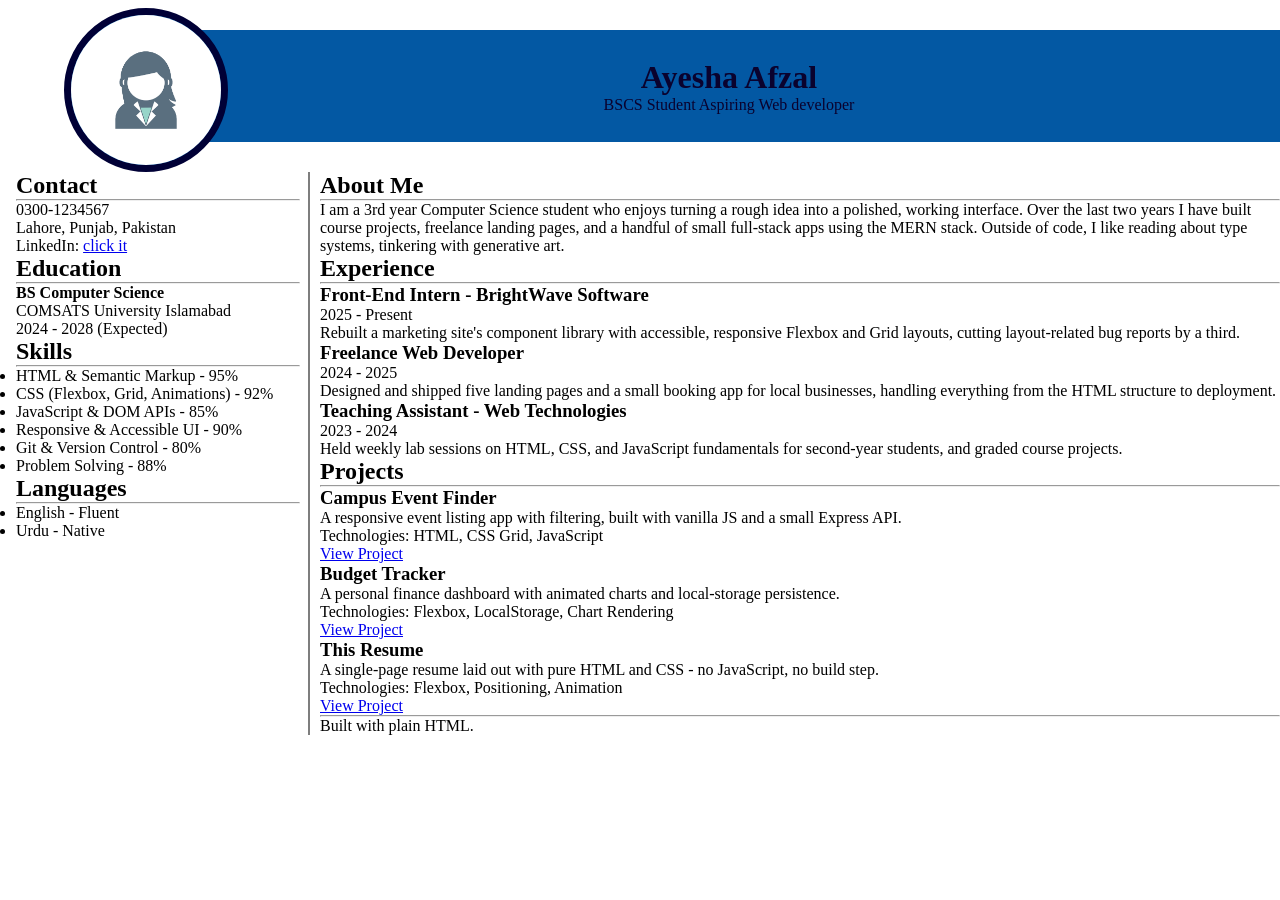
==== assignment-1/index.html @ 4e447a4b "Complete assignment 1" ====
<!DOCTYPE html>
<html lang="en">
<head>
    <meta charset="UTF-8">
    <meta name="viewport" content="width=device-width, initial-scale=1.0">
    <title>Resume</title>
    <link rel="stylesheet" href="style.css">
</head>
<div>
    <div class="header">
        <div id="img_holder"><img src="image.png" alt="Profile Pic"></div>
        <div class="content">
        <h1>Ayesha Afzal</h1>
        <p id="tagline">BSCS Student Aspiring Web developer</p>
        </div>
    </div>

  <div class="maincontent">
      <div class="left">
        <section class="contact">
           <h2>Contact</h2>
           <hr>
           <p>0300-1234567</p>
           <P>Lahore, Punjab, Pakistan</P>
           <p>LinkedIn: <a href="linkedin.com/in/ayesha-afzal-588842420">click it</a></p>
        </section>
        <section>
          <h2 id="education">Education</h2>
          <hr>
          <p>
          <strong>BS Computer Science</strong><br>
          COMSATS University Islamabad<br>
          2024 - 2028 (Expected)
        </p>
        </section>
      
      <section>
      <h2>Skills</h2>
      <hr>
      <ul>
        <li>HTML &amp; Semantic Markup - 95%</li>
        <li>CSS (Flexbox, Grid, Animations) - 92%</li>
        <li>JavaScript &amp; DOM APIs - 85%</li>
        <li>Responsive &amp; Accessible UI - 90%</li>
        <li>Git &amp; Version Control - 80%</li>
        <li>Problem Solving - 88%</li>
      </ul>
    </section>

    <section>
      <h2>Languages</h2>
      <hr>
      <ul>
          <li>English - Fluent</li>
          <li>Urdu - Native</li>
      </ul>
    </section>

    </div>
    <div class="right">
      <section class="aboutme">
        <h2>About Me</h2>
        <hr>
        <p>
          I am a 3rd year Computer Science student who enjoys turning a rough idea into a
          polished, working interface. Over the last two years I have built course projects,
          freelance landing pages, and a handful of small full-stack apps using the MERN
          stack. Outside of code, I like reading about type systems, tinkering with generative
          art.
        </p>
      </section>

      <section>
        <h2>Experience</h2>
        <hr>
        <article>
        <h3>Front-End Intern - BrightWave Software</h3>
        <p>2025 - Present</p>
        <p>
          Rebuilt a marketing site's component library with accessible, responsive Flexbox
          and Grid layouts, cutting layout-related bug reports by a third.
        </p>
      </article>

      <article>
        <h3>Freelance Web Developer</h3>
        <p>2024 - 2025</p>
        <p>
          Designed and shipped five landing pages and a small booking app for local
          businesses, handling everything from the HTML structure to deployment.
        </p>
      </article>

      <article>
        <h3>Teaching Assistant - Web Technologies</h3>
        <p>2023 - 2024</p>
        <p>
          Held weekly lab sessions on HTML, CSS, and JavaScript fundamentals for second-year
          students, and graded course projects.
        </p>
      </article>
      </section>

      <section>
        <h2>Projects</h2>
        <hr>
        <article>
            <h3>Campus Event Finder</h3>
            <p>A responsive event listing app with filtering, built with vanilla JS and a small Express API.</p>
            <p>Technologies: HTML, CSS Grid, JavaScript</p>
            <p><a href="#">View Project</a></p>
        </article>

        <article>
            <h3>Budget Tracker</h3>
            <p>A personal finance dashboard with animated charts and local-storage persistence.</p>
            <p>Technologies: Flexbox, LocalStorage, Chart Rendering</p>
            <p><a href="#">View Project</a></p>
        </article>

        <article>
            <h3>This Resume</h3>
            <p>A single-page resume laid out with pure HTML and CSS - no JavaScript, no build step.</p>
            <p>Technologies: Flexbox, Positioning, Animation</p>
            <p><a href="#">View Project</a></p>
        </article>
        </section>
    <hr>
    <footer>
      <p>Built with plain HTML.</p>
    </footer>
    </div>
  </div>
</body>
</html>
---- assignment-1/style.css ----
*{
    margin: 0;
    padding: 0;
}

html, body{
    height: 100%;
    width: 100%;
}

.header{
    height: 25%;
    color: rgb(10, 2, 46);
    display:flex;
    align-items: center;
    justify-content: center;
    margin-left: 4rem;
}
#img_holder{
    width: 150px;
    height: 150px;
    margin-top: 0.5rem;
    border-radius: 50%;
    border: 7px solid rgb(0, 0, 54);
    background-color: rgb(3, 88, 163);
    overflow: hidden;
    object-fit: fill;
    position:relative;
    z-index: 2;
}
#img_holder img{
    width: 100%;
    height: 100%;
    object-fit: cover;
    object-position: center top;
}
.content{
    height: 7rem;
    width: 70%;
    position:relative;
    z-index: 1;
    margin-left: -50px;
    flex-grow: 1;
    background-color: rgb(3, 88, 163);
    display:flex;
    flex-direction: column;
    align-items: center;
    justify-content: center;
}

#tagline{
    font-size:medium;
}
#img_holder{
    border-radius: 50%;
}

.maincontent{
    height: 75%;
    display: flex;
    gap: 10px;
}
.left{
    color: black;
    flex: 1;
    margin-left: 1rem;
    padding-right: 0.5rem;
    border-right: 2px solid rgb(126, 126, 126);
}
.right{
    width: 75%;
}
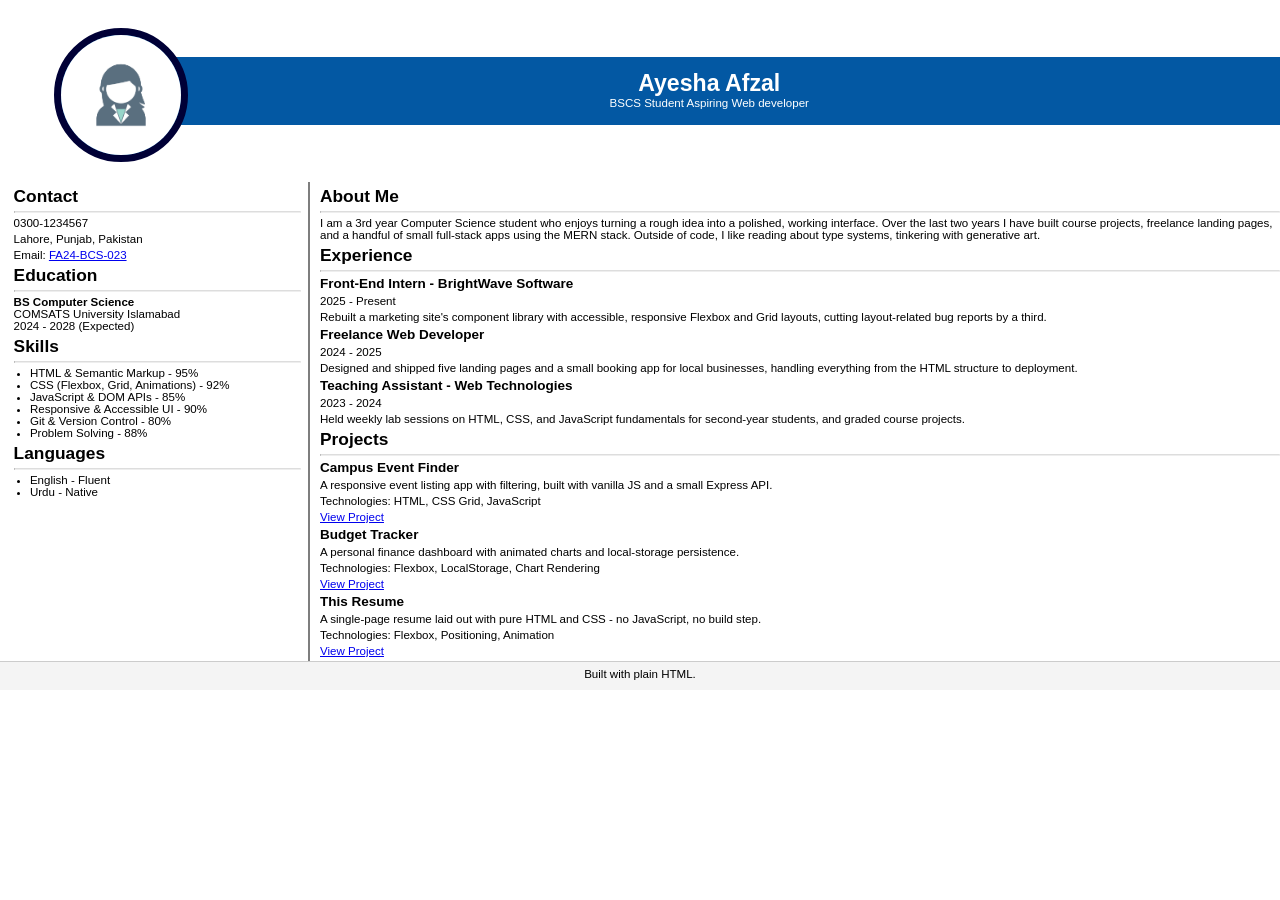
==== commit 15078c70: "Update assignment-1 files" ====
--- a/assignment-1/index.html
+++ b/assignment-1/index.html
@@ -6,23 +6,23 @@
     <title>Resume</title>
     <link rel="stylesheet" href="style.css">
 </head>
-<div>
-    <div class="header">
+<body>
+    <header class="header">
         <div id="img_holder"><img src="image.png" alt="Profile Pic"></div>
         <div class="content">
         <h1>Ayesha Afzal</h1>
         <p id="tagline">BSCS Student Aspiring Web developer</p>
         </div>
-    </div>
+    </header>
 
-  <div class="maincontent">
-      <div class="left">
+  <main class="maincontent">
+      <aside class="left">
         <section class="contact">
            <h2>Contact</h2>
            <hr>
            <p>0300-1234567</p>
            <P>Lahore, Punjab, Pakistan</P>
-           <p>LinkedIn: <a href="linkedin.com/in/ayesha-afzal-588842420">click it</a></p>
+           <p>Email: <a href="mailto:fa24bcs023@cuilahore.edu.pk">FA24-BCS-023</a></p>
         </section>
         <section>
           <h2 id="education">Education</h2>
@@ -55,8 +55,8 @@
           <li>Urdu - Native</li>
       </ul>
     </section>
+  </aside>
 
-    </div>
     <div class="right">
       <section class="aboutme">
         <h2>About Me</h2>
@@ -124,12 +124,11 @@
             <p>Technologies: Flexbox, Positioning, Animation</p>
             <p><a href="#">View Project</a></p>
         </article>
-        </section>
-    <hr>
-    <footer>
+      </section>
+    </div>
+  </main>
+  <footer>
       <p>Built with plain HTML.</p>
-    </footer>
-    </div>
-  </div>
+  </footer>
 </body>
-</html>
+</html>
--- a/assignment-1/style.css
+++ b/assignment-1/style.css
@@ -1,25 +1,42 @@
 *{
     margin: 0;
     padding: 0;
+    box-sizing: boarder-box;
 }
 
 html, body{
-    height: 100%;
-    width: 100%;
+    height: 100vh;
+    font-family: Arial, sans-serif;
+    font-size: 0.85rem;
 }
 
 .header{
-    height: 25%;
+    height: 18vh;
     color: rgb(10, 2, 46);
     display:flex;
     align-items: center;
     justify-content: center;
     margin-left: 4rem;
+    padding: 10px 0;
+}
+p{
+    margin-bottom: 4px;
+}
+h2, h3{
+    margin: 4px 0;
+}
+ul{
+    padding-left: 1.2rem;
+    margin: 2px 0;
+}
+hr{
+    margin: 4px 0;
+    border-top: 1px solid #ddd;
 }
 #img_holder{
-    width: 150px;
-    height: 150px;
-    margin-top: 0.5rem;
+    width: 120px;
+    height: 120px;
+    margin-top: 0.6rem;
     border-radius: 50%;
     border: 7px solid rgb(0, 0, 54);
     background-color: rgb(3, 88, 163);
@@ -35,7 +52,7 @@
     object-position: center top;
 }
 .content{
-    height: 7rem;
+    height: 5rem;
     width: 70%;
     position:relative;
     z-index: 1;
@@ -46,21 +63,15 @@
     flex-direction: column;
     align-items: center;
     justify-content: center;
+    color: white;
 }
-
-#tagline{
-    font-size:medium;
-}
-#img_holder{
-    border-radius: 50%;
-}
-
 .maincontent{
-    height: 75%;
     display: flex;
     gap: 10px;
+    overflow: hidden
 }
 .left{
+    width: 25%;
     color: black;
     flex: 1;
     margin-left: 1rem;
@@ -69,4 +80,12 @@
 }
 .right{
     width: 75%;
+}
+footer {
+  width: 100%;
+  text-align: center;
+  padding: 6px 0;
+  font-size: 0.85rem;
+  background-color: #f4f4f4; 
+  border-top: 1px solid #ccc;
 }
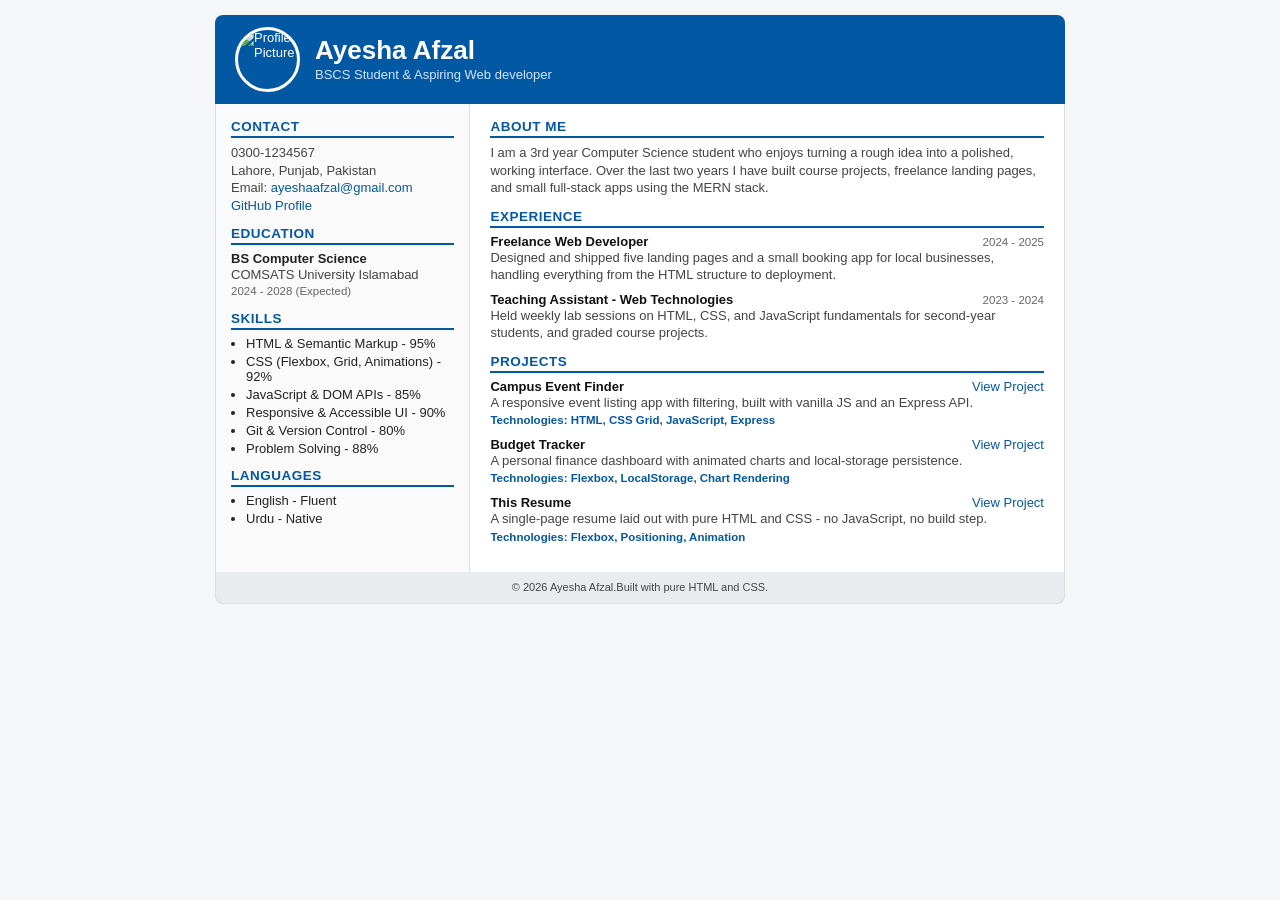
==== commit c2fd739e: "Update assignment-1 files" ====
--- a/assignment-1/index.html
+++ b/assignment-1/index.html
@@ -8,10 +8,10 @@
 </head>
 <body>
     <header class="header">
-        <div id="img_holder"><img src="image.png" alt="Profile Pic"></div>
-        <div class="content">
+        <div id="img_holder"><img src="image.png" alt="Profile Picture"></div>
+        <div class="header-txt">
         <h1>Ayesha Afzal</h1>
-        <p id="tagline">BSCS Student Aspiring Web developer</p>
+        <p id="tagline">BSCS Student &amp; Aspiring Web developer</p>
         </div>
     </header>
 
@@ -19,24 +19,22 @@
       <aside class="left">
         <section class="contact">
            <h2>Contact</h2>
-           <hr>
            <p>0300-1234567</p>
            <P>Lahore, Punjab, Pakistan</P>
-           <p>Email: <a href="mailto:fa24bcs023@cuilahore.edu.pk">FA24-BCS-023</a></p>
+           <p>Email: <a href="mailto:ayeshaafzal@gmail.com">ayeshaafzal@gmail.com</a></p>
+           <p><a href="http://github.com/Ayesha-Afzal-005/Web-development">GitHub Profile</a></p>
         </section>
         <section>
-          <h2 id="education">Education</h2>
-          <hr>
-          <p>
-          <strong>BS Computer Science</strong><br>
-          COMSATS University Islamabad<br>
-          2024 - 2028 (Expected)
-        </p>
+          <h2>Education</h2>
+          <div class="education-item"></div>
+              <strong>BS Computer Science</strong>
+              <p>COMSATS University Islamabad</p>
+              <p class="date">2024 - 2028 (Expected)</p>
+          </div>
         </section>
       
       <section>
       <h2>Skills</h2>
-      <hr>
       <ul>
         <li>HTML &amp; Semantic Markup - 95%</li>
         <li>CSS (Flexbox, Grid, Animations) - 92%</li>
@@ -49,7 +47,6 @@
 
     <section>
       <h2>Languages</h2>
-      <hr>
       <ul>
           <li>English - Fluent</li>
           <li>Urdu - Native</li>
@@ -58,42 +55,33 @@
   </aside>
 
     <div class="right">
-      <section class="aboutme">
+      <article class="aboutme">
         <h2>About Me</h2>
-        <hr>
         <p>
           I am a 3rd year Computer Science student who enjoys turning a rough idea into a
           polished, working interface. Over the last two years I have built course projects,
-          freelance landing pages, and a handful of small full-stack apps using the MERN
-          stack. Outside of code, I like reading about type systems, tinkering with generative
-          art.
+          freelance landing pages, and small full-stack apps using the MERN stack.
         </p>
-      </section>
+      </article>
 
       <section>
         <h2>Experience</h2>
-        <hr>
-        <article>
-        <h3>Front-End Intern - BrightWave Software</h3>
-        <p>2025 - Present</p>
-        <p>
-          Rebuilt a marketing site's component library with accessible, responsive Flexbox
-          and Grid layouts, cutting layout-related bug reports by a third.
-        </p>
-      </article>
-
-      <article>
-        <h3>Freelance Web Developer</h3>
-        <p>2024 - 2025</p>
-        <p>
+        <article class="item">
+          <div class="item-header">
+            <h3>Freelance Web Developer</h3>
+            <span class="date">2024 - 2025</span>
+          </div>
+          <p>
           Designed and shipped five landing pages and a small booking app for local
           businesses, handling everything from the HTML structure to deployment.
         </p>
       </article>
 
-      <article>
-        <h3>Teaching Assistant - Web Technologies</h3>
-        <p>2023 - 2024</p>
+      <article class="item">
+        <div class="item-header">
+          <h3>Teaching Assistant - Web Technologies</h3>
+          <span class="date">2023 - 2024</span>
+        </div>
         <p>
           Held weekly lab sessions on HTML, CSS, and JavaScript fundamentals for second-year
           students, and graded course projects.
@@ -103,32 +91,37 @@
 
       <section>
         <h2>Projects</h2>
-        <hr>
-        <article>
+      <article class="item">
+        <div class="item-header">
             <h3>Campus Event Finder</h3>
-            <p>A responsive event listing app with filtering, built with vanilla JS and a small Express API.</p>
-            <p>Technologies: HTML, CSS Grid, JavaScript</p>
-            <p><a href="#">View Project</a></p>
+            <a href="#" class="link">View Project</a>
+        </div>
+        <p>A responsive event listing app with filtering, built with vanilla JS and an Express API.</p>
+        <p class="tech">Technologies: HTML, CSS Grid, JavaScript, Express</p>
         </article>
 
-        <article>
-            <h3>Budget Tracker</h3>
+        <article class="item">
+            <div class="item-header">
+                <h3>Budget Tracker</h3>
+                <a href="#" class="link">View Project</a>
+            </div>
             <p>A personal finance dashboard with animated charts and local-storage persistence.</p>
-            <p>Technologies: Flexbox, LocalStorage, Chart Rendering</p>
-            <p><a href="#">View Project</a></p>
+            <p class="tech">Technologies: Flexbox, LocalStorage, Chart Rendering</p>
         </article>
 
-        <article>
-            <h3>This Resume</h3>
+        <article class="item">
+            <div class="item-header">
+                <h3>This Resume</h3>
+                <a href="#" class="link">View Project</a>
+            </div>
             <p>A single-page resume laid out with pure HTML and CSS - no JavaScript, no build step.</p>
-            <p>Technologies: Flexbox, Positioning, Animation</p>
-            <p><a href="#">View Project</a></p>
+            <p class="tech">Technologies: Flexbox, Positioning, Animation</p>
         </article>
       </section>
     </div>
   </main>
-  <footer>
-      <p>Built with plain HTML.</p>
+  <footer class="footer">
+      <p>&copy; 2026 Ayesha Afzal.Built with pure HTML and CSS.</p>
   </footer>
 </body>
 </html>
--- a/assignment-1/style.css
+++ b/assignment-1/style.css
@@ -1,23 +1,42 @@
-*{
+/* *{
     margin: 0;
     padding: 0;
-    box-sizing: boarder-box;
 }
 
 html, body{
-    height: 100vh;
     font-family: Arial, sans-serif;
-    font-size: 0.85rem;
+    font-size: 13px;
+    color: #222;
+    background-color: #f4f6f8;
+    padding: 15px;
+    display: flex;
+    flex-direction: column;
+    align-items: center;
 }
 
 .header{
-    height: 18vh;
-    color: rgb(10, 2, 46);
+    width: 100%;
+    max-width: 850px;
     display:flex;
     align-items: center;
-    justify-content: center;
-    margin-left: 4rem;
-    padding: 10px 0;
+    color: white;
+    background-color: #0358a3;
+    border-radius: 8px 8px;
+    padding: 12px 20px;
+}
+#img_holder{
+    width: 110px;
+    height: 110px;
+    border-radius: 50%;
+    border: 3px solid rgb(0, 0, 54);
+    overflow: hidden;
+    object-fit: fill;
+    z-index: 2;
+}
+#img_holder img{
+    width: 100%;
+    height: 100%;
+    object-fit: cover;
 }
 p{
     margin-bottom: 4px;
@@ -33,25 +52,8 @@
     margin: 4px 0;
     border-top: 1px solid #ddd;
 }
-#img_holder{
-    width: 120px;
-    height: 120px;
-    margin-top: 0.6rem;
-    border-radius: 50%;
-    border: 7px solid rgb(0, 0, 54);
-    background-color: rgb(3, 88, 163);
-    overflow: hidden;
-    object-fit: fill;
-    position:relative;
-    z-index: 2;
-}
-#img_holder img{
-    width: 100%;
-    height: 100%;
-    object-fit: cover;
-    object-position: center top;
-}
-.content{
+
+.header-txt{
     height: 5rem;
     width: 70%;
     position:relative;
@@ -88,4 +90,166 @@
   font-size: 0.85rem;
   background-color: #f4f4f4; 
   border-top: 1px solid #ccc;
+}     */
+
+
+
+* {
+    margin: 0;
+    padding: 0;
+    box-sizing: border-box;
+}
+
+body {
+    font-family: Arial, sans-serif;
+    font-size: 13px;
+    color: #222;
+    background-color: #f4f6f8;
+    padding: 15px;
+    display: flex;
+    flex-direction: column;
+    align-items: center;
+}
+
+/* Header Section */
+.header {
+    width: 100%;
+    max-width: 850px;
+    display: flex;
+    align-items: center;
+    background-color: #0358a3;
+    color: white;
+    border-radius: 8px 8px 0 0;
+    padding: 12px 20px;
+}
+
+#img_holder {
+    width: 65px;
+    height: 65px;
+    border-radius: 50%;
+    border: 3px solid white;
+    overflow: hidden;
+    margin-right: 15px;
+    flex-shrink: 0;
+}
+
+#img_holder img {
+    width: 100%;
+    height: 100%;
+    object-fit: cover;
+}
+
+.header-text h1 {
+    font-size: 20px;
+    margin-bottom: 2px;
+}
+
+#tagline {
+    font-size: 13px;
+    color: #d1e5ff;
+}
+
+/* Main Layout Grid */
+.maincontent {
+    display: flex;
+    background: white;
+    width: 100%;
+    max-width: 850px;
+    border-left: 1px solid #ddd;
+    border-right: 1px solid #ddd;
+}
+
+.left {
+    width: 30%;
+    background-color: #fafafa;
+    padding: 15px;
+    border-right: 1px solid #e0e0e0;
+}
+
+.right {
+    width: 70%;
+    padding: 15px 20px;
+}
+
+/* Section Styling */
+section, article {
+    margin-bottom: 12px;
+}
+
+h2 {
+    font-size: 13.5px;
+    color: #0358a3;
+    border-bottom: 2px solid #0358a3;
+    padding-bottom: 2px;
+    margin-bottom: 6px;
+    text-transform: uppercase;
+    letter-spacing: 0.5px;
+}
+
+h3 {
+    font-size: 13px;
+    color: #111;
+}
+
+p {
+    line-height: 1.35;
+    color: #444;
+}
+
+ul {
+    padding-left: 15px;
+}
+
+li {
+    margin-bottom: 3px;
+}
+
+a {
+    color: #0358a3;
+    text-decoration: none;
+}
+
+a:hover {
+    text-decoration: underline;
+}
+
+/* Entry Items and Flex Alignments */
+.item {
+    margin-bottom: 8px;
+}
+
+.item-header {
+    display: flex;
+    justify-content: space-between;
+    align-items: baseline;
+}
+
+.date {
+    font-size: 11.5px;
+    color: #666;
+}
+
+.tech {
+    font-size: 11.5px;
+    color: #0358a3;
+    font-weight: bold;
+    margin-top: 2px;
+}
+
+.education-item p {
+    font-size: 12px;
+}
+
+/* Footer Section */
+.footer {
+    width: 100%;
+    max-width: 850px;
+    text-align: center;
+    padding: 8px 0;
+    font-size: 11px;
+    color: #666;
+    background-color: #e9ecef;
+    border: 1px solid #ddd;
+    border-top: none;
+    border-radius: 0 0 8px 8px;
 }
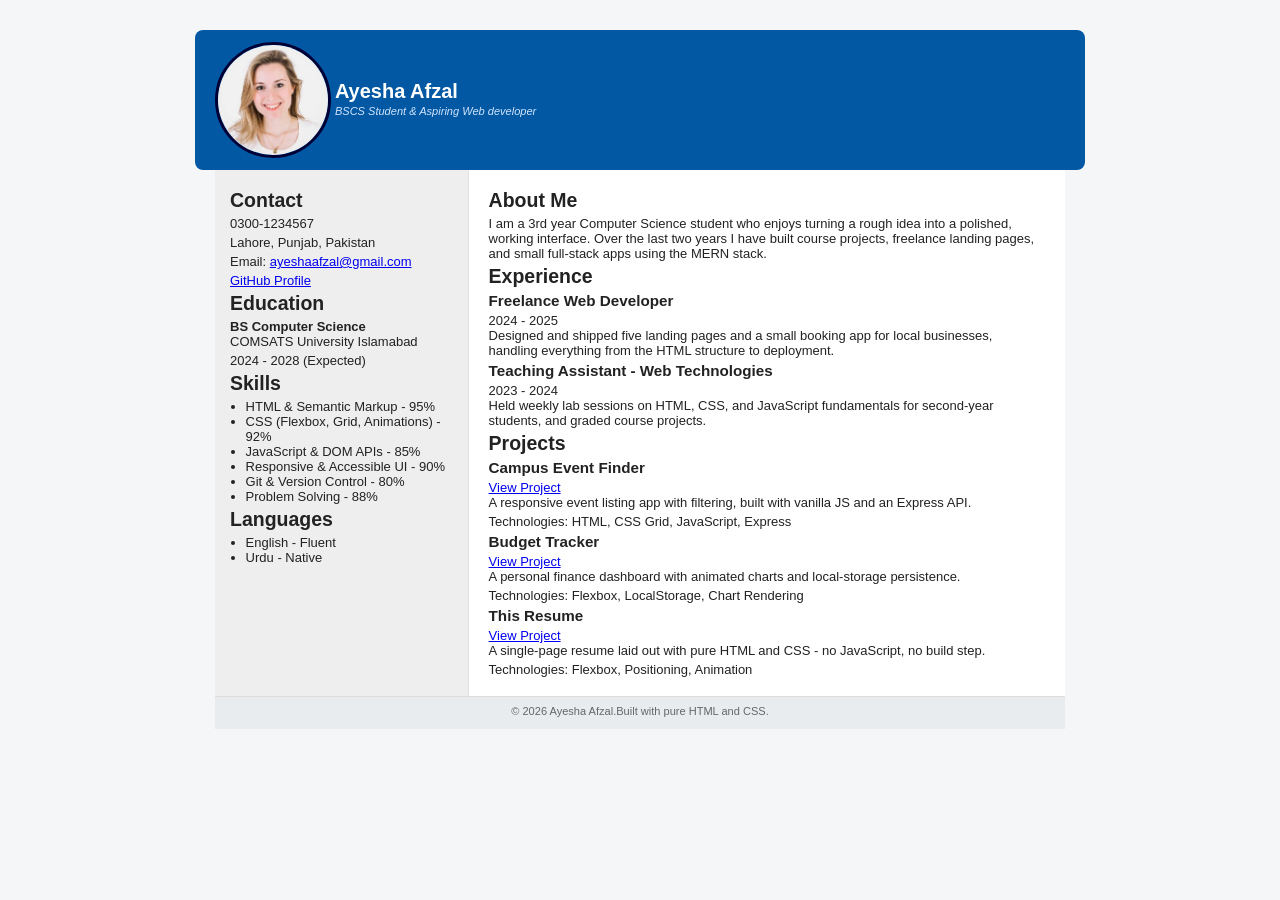
==== commit c6984ac6: "Update assignment-1 files" ====
--- a/assignment-1/index.html
+++ b/assignment-1/index.html
@@ -8,7 +8,7 @@
 </head>
 <body>
     <header class="header">
-        <div id="img_holder"><img src="image.png" alt="Profile Picture"></div>
+        <div id="img_holder"><img src="images.jpg" alt="Profile Picture"></div>
         <div class="header-txt">
         <h1>Ayesha Afzal</h1>
         <p id="tagline">BSCS Student &amp; Aspiring Web developer</p>
--- a/assignment-1/style.css
+++ b/assignment-1/style.css
@@ -1,4 +1,4 @@
-/* *{
+*{
     margin: 0;
     padding: 0;
 }
@@ -53,203 +53,42 @@
     border-top: 1px solid #ddd;
 }
 
-.header-txt{
-    height: 5rem;
-    width: 70%;
-    position:relative;
-    z-index: 1;
-    margin-left: -50px;
-    flex-grow: 1;
-    background-color: rgb(3, 88, 163);
-    display:flex;
-    flex-direction: column;
-    align-items: center;
-    justify-content: center;
-    color: white;
+.header-txt h1{
+    margin-left: 0.3rem;
+    font-size: 20px;
+    margin-bottom: 2px;
+}
+#tagline{
+    font-size: 0.85rem;
+    font-style: italic;
+    margin-left: 0.3rem;
+    color: #d1e5ff;
 }
 .maincontent{
     display: flex;
-    gap: 10px;
-    overflow: hidden
+    background-color: white;
+    width: 100%;
+    max-width: 850px;
+    /* border-left: 1px solid black;
+    border-right: 1px solid black; */
 }
 .left{
-    width: 25%;
-    color: black;
-    flex: 1;
-    margin-left: 1rem;
-    padding-right: 0.5rem;
-    border-right: 2px solid rgb(126, 126, 126);
+    width: 30%;
+    background-color: #efeeee;
+    padding: 15px;
+    border-right: 1px solid #e0e0e0;
 }
 .right{
     width: 75%;
-}
-footer {
-  width: 100%;
-  text-align: center;
-  padding: 6px 0;
-  font-size: 0.85rem;
-  background-color: #f4f4f4; 
-  border-top: 1px solid #ccc;
-}     */
-
-
-
-* {
-    margin: 0;
-    padding: 0;
-    box-sizing: border-box;
-}
-
-body {
-    font-family: Arial, sans-serif;
-    font-size: 13px;
-    color: #222;
-    background-color: #f4f6f8;
-    padding: 15px;
-    display: flex;
-    flex-direction: column;
-    align-items: center;
-}
-
-/* Header Section */
-.header {
-    width: 100%;
-    max-width: 850px;
-    display: flex;
-    align-items: center;
-    background-color: #0358a3;
-    color: white;
-    border-radius: 8px 8px 0 0;
-    padding: 12px 20px;
-}
-
-#img_holder {
-    width: 65px;
-    height: 65px;
-    border-radius: 50%;
-    border: 3px solid white;
-    overflow: hidden;
-    margin-right: 15px;
-    flex-shrink: 0;
-}
-
-#img_holder img {
-    width: 100%;
-    height: 100%;
-    object-fit: cover;
-}
-
-.header-text h1 {
-    font-size: 20px;
-    margin-bottom: 2px;
-}
-
-#tagline {
-    font-size: 13px;
-    color: #d1e5ff;
-}
-
-/* Main Layout Grid */
-.maincontent {
-    display: flex;
-    background: white;
-    width: 100%;
-    max-width: 850px;
-    border-left: 1px solid #ddd;
-    border-right: 1px solid #ddd;
-}
-
-.left {
-    width: 30%;
-    background-color: #fafafa;
-    padding: 15px;
-    border-right: 1px solid #e0e0e0;
-}
-
-.right {
-    width: 70%;
     padding: 15px 20px;
 }
-
-/* Section Styling */
-section, article {
-    margin-bottom: 12px;
-}
-
-h2 {
-    font-size: 13.5px;
-    color: #0358a3;
-    border-bottom: 2px solid #0358a3;
-    padding-bottom: 2px;
-    margin-bottom: 6px;
-    text-transform: uppercase;
-    letter-spacing: 0.5px;
-}
-
-h3 {
-    font-size: 13px;
-    color: #111;
-}
-
-p {
-    line-height: 1.35;
-    color: #444;
-}
-
-ul {
-    padding-left: 15px;
-}
-
-li {
-    margin-bottom: 3px;
-}
-
-a {
-    color: #0358a3;
-    text-decoration: none;
-}
-
-a:hover {
-    text-decoration: underline;
-}
-
-/* Entry Items and Flex Alignments */
-.item {
-    margin-bottom: 8px;
-}
-
-.item-header {
-    display: flex;
-    justify-content: space-between;
-    align-items: baseline;
-}
-
-.date {
-    font-size: 11.5px;
-    color: #666;
-}
-
-.tech {
-    font-size: 11.5px;
-    color: #0358a3;
-    font-weight: bold;
-    margin-top: 2px;
-}
-
-.education-item p {
-    font-size: 12px;
-}
-
-/* Footer Section */
 .footer {
-    width: 100%;
-    max-width: 850px;
-    text-align: center;
-    padding: 8px 0;
-    font-size: 11px;
-    color: #666;
-    background-color: #e9ecef;
-    border: 1px solid #ddd;
-    border-top: none;
-    border-radius: 0 0 8px 8px;
-}+  width: 100%;
+  max-width: 850px;
+  text-align: center;
+  padding: 8px 0;
+  font-size: 0.85rem;
+  color: #666;
+  background-color: #e9ecef; 
+  border-top: 1px solid #ddd;
+}     
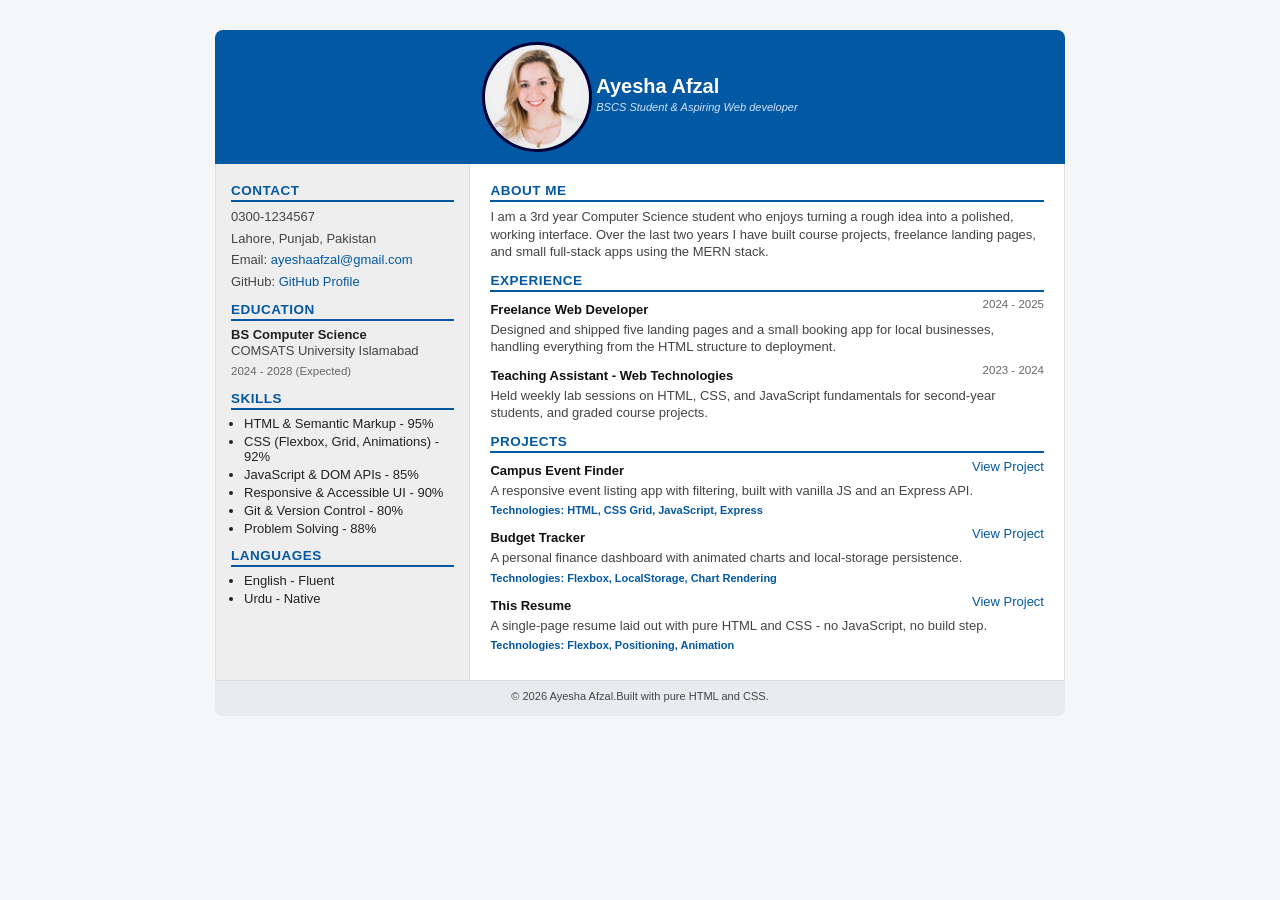
==== commit ff863121: "Update assignment 1 files" ====
--- a/assignment-1/index.html
+++ b/assignment-1/index.html
@@ -7,13 +7,13 @@
     <link rel="stylesheet" href="style.css">
 </head>
 <body>
-    <header class="header">
-        <div id="img_holder"><img src="images.jpg" alt="Profile Picture"></div>
-        <div class="header-txt">
-        <h1>Ayesha Afzal</h1>
-        <p id="tagline">BSCS Student &amp; Aspiring Web developer</p>
-        </div>
-    </header>
+  <header class="header">
+      <div id="img_holder"><img src="images.jpg" alt="Profile Picture"></div>
+      <div class="header-txt">
+      <h1>Ayesha Afzal</h1>
+      <p id="tagline">BSCS Student &amp; Aspiring Web developer</p>
+      </div>
+  </header>
 
   <main class="maincontent">
       <aside class="left">
@@ -22,7 +22,7 @@
            <p>0300-1234567</p>
            <P>Lahore, Punjab, Pakistan</P>
            <p>Email: <a href="mailto:ayeshaafzal@gmail.com">ayeshaafzal@gmail.com</a></p>
-           <p><a href="http://github.com/Ayesha-Afzal-005/Web-development">GitHub Profile</a></p>
+           <p>GitHub: <a href="http://github.com/Ayesha-Afzal-005/Web-development">GitHub Profile</a></p>
         </section>
         <section>
           <h2>Education</h2>
@@ -33,95 +33,94 @@
           </div>
         </section>
       
-      <section>
-      <h2>Skills</h2>
-      <ul>
-        <li>HTML &amp; Semantic Markup - 95%</li>
-        <li>CSS (Flexbox, Grid, Animations) - 92%</li>
-        <li>JavaScript &amp; DOM APIs - 85%</li>
-        <li>Responsive &amp; Accessible UI - 90%</li>
-        <li>Git &amp; Version Control - 80%</li>
-        <li>Problem Solving - 88%</li>
-      </ul>
-    </section>
+        <section>
+          <h2>Skills</h2>
+            <ul>
+              <li>HTML &amp; Semantic Markup - 95%</li>
+              <li>CSS (Flexbox, Grid, Animations) - 92%</li>
+              <li>JavaScript &amp; DOM APIs - 85%</li>
+              <li>Responsive &amp; Accessible UI - 90%</li>
+              <li>Git &amp; Version Control - 80%</li>
+              <li>Problem Solving - 88%</li>
+            </ul>
+        </section>
 
-    <section>
-      <h2>Languages</h2>
-      <ul>
-          <li>English - Fluent</li>
-          <li>Urdu - Native</li>
-      </ul>
-    </section>
-  </aside>
+        <section>
+          <h2>Languages</h2>
+          <ul>
+            <li>English - Fluent</li>
+            <li>Urdu - Native</li>
+          </ul>
+        </section>
+      </aside>
 
-    <div class="right">
-      <article class="aboutme">
-        <h2>About Me</h2>
-        <p>
-          I am a 3rd year Computer Science student who enjoys turning a rough idea into a
-          polished, working interface. Over the last two years I have built course projects,
-          freelance landing pages, and small full-stack apps using the MERN stack.
-        </p>
-      </article>
+      <aside class="right">
+        <article class="aboutme">
+          <h2>About Me</h2>
+          <p>
+            I am a 3rd year Computer Science student who enjoys turning a rough idea into a
+            polished, working interface. Over the last two years I have built course projects,
+            freelance landing pages, and small full-stack apps using the MERN stack.
+          </p>
+        </article>
 
-      <section>
-        <h2>Experience</h2>
-        <article class="item">
-          <div class="item-header">
+        <section>
+          <h2>Experience</h2>
+         <article class="item">
+            <div class="item-header">
             <h3>Freelance Web Developer</h3>
             <span class="date">2024 - 2025</span>
-          </div>
-          <p>
-          Designed and shipped five landing pages and a small booking app for local
-          businesses, handling everything from the HTML structure to deployment.
-        </p>
-      </article>
+            </div>
+            <p>
+              Designed and shipped five landing pages and a small booking app for local
+              businesses, handling everything from the HTML structure to deployment.
+            </p>
+          </article>
 
-      <article class="item">
-        <div class="item-header">
-          <h3>Teaching Assistant - Web Technologies</h3>
-          <span class="date">2023 - 2024</span>
-        </div>
-        <p>
-          Held weekly lab sessions on HTML, CSS, and JavaScript fundamentals for second-year
-          students, and graded course projects.
-        </p>
-      </article>
-      </section>
+          <article class="item">
+            <div class="item-header">
+              <h3>Teaching Assistant - Web Technologies</h3>
+              <span class="date">2023 - 2024</span>
+            </div>
+            <p>
+              Held weekly lab sessions on HTML, CSS, and JavaScript fundamentals for second-year
+              students, and graded course projects.
+            </p>
+          </article>
+        </section>
+ 
+        <section>
+          <h2>Projects</h2>
+          <article class="item">
+            <div class="item-header">
+              <h3>Campus Event Finder</h3>
+              <a href="#" class="link">View Project</a>
+            </div>
+            <p>A responsive event listing app with filtering, built with vanilla JS and an Express API.</p>
+            <p class="tech">Technologies: HTML, CSS Grid, JavaScript, Express</p>
+          </article>
 
-      <section>
-        <h2>Projects</h2>
-      <article class="item">
-        <div class="item-header">
-            <h3>Campus Event Finder</h3>
-            <a href="#" class="link">View Project</a>
-        </div>
-        <p>A responsive event listing app with filtering, built with vanilla JS and an Express API.</p>
-        <p class="tech">Technologies: HTML, CSS Grid, JavaScript, Express</p>
-        </article>
-
-        <article class="item">
+          <article class="item">
             <div class="item-header">
                 <h3>Budget Tracker</h3>
                 <a href="#" class="link">View Project</a>
             </div>
             <p>A personal finance dashboard with animated charts and local-storage persistence.</p>
             <p class="tech">Technologies: Flexbox, LocalStorage, Chart Rendering</p>
-        </article>
+          </article>
 
-        <article class="item">
+          <article class="item">
             <div class="item-header">
                 <h3>This Resume</h3>
                 <a href="#" class="link">View Project</a>
             </div>
             <p>A single-page resume laid out with pure HTML and CSS - no JavaScript, no build step.</p>
             <p class="tech">Technologies: Flexbox, Positioning, Animation</p>
-        </article>
+          </article>
       </section>
-    </div>
-  </main>
-  <footer class="footer">
+    </main>
+    <footer class="footer">
       <p>&copy; 2026 Ayesha Afzal.Built with pure HTML and CSS.</p>
-  </footer>
-</body>
+    </footer>
+  </body>
 </html>
--- a/assignment-1/style.css
+++ b/assignment-1/style.css
@@ -1,6 +1,7 @@
 *{
     margin: 0;
     padding: 0;
+    box-sizing: border-box;
 }
 
 html, body{
@@ -19,9 +20,10 @@
     max-width: 850px;
     display:flex;
     align-items: center;
+    justify-content: center;
     color: white;
     background-color: #0358a3;
-    border-radius: 8px 8px;
+    border-radius: 8px 8px 0 0;
     padding: 12px 20px;
 }
 #img_holder{
@@ -69,18 +71,72 @@
     background-color: white;
     width: 100%;
     max-width: 850px;
-    /* border-left: 1px solid black;
-    border-right: 1px solid black; */
+    border-left: 1px solid #ddd;
+    border-right: 1px solid #ddd;
 }
 .left{
     width: 30%;
     background-color: #efeeee;
     padding: 15px;
-    border-right: 1px solid #e0e0e0;
+    border-right: 1px solid #ddd;
 }
 .right{
-    width: 75%;
+    width: 70%;
     padding: 15px 20px;
+}
+section, article{
+    margin-bottom: 12px;
+}
+h2{
+    font-size: 13.5px;
+    color: #0358a3;
+    border-bottom: 2px solid #0358a3;
+    padding-bottom: 2px;
+    margin-bottom: 6px;
+    text-transform: uppercase;
+    letter-spacing: 0.5px;
+}
+h3{
+    font-size: 13px;
+    color: #111;
+}
+p{
+    line-height: 1.35;
+    color: #444;
+}
+ul{
+    padding-left: 1rem;
+}
+li{
+    margin-bottom: 3px;
+}
+a{
+   color: #0358a3;
+   text-decoration: none;
+}
+a:hover{
+    text-decoration: underline;
+}
+.item{
+    margin-bottom: 8px;
+}
+.item-header{
+    display :flex;
+    justify-content: space-between;
+    align-item: baseline;
+}
+.date {
+    font-size: 11.5px;
+    color: #666;
+}
+.tech{
+    font-size: 11px;
+    font-weight: bold;
+    color: #0358a3;
+    margin-top: 2px;
+}
+.education-item p{
+    font-size: 12px
 }
 .footer {
   width: 100%;
@@ -91,4 +147,5 @@
   color: #666;
   background-color: #e9ecef; 
   border-top: 1px solid #ddd;
+  border-radius: 0 0 8px 8px;
 }     
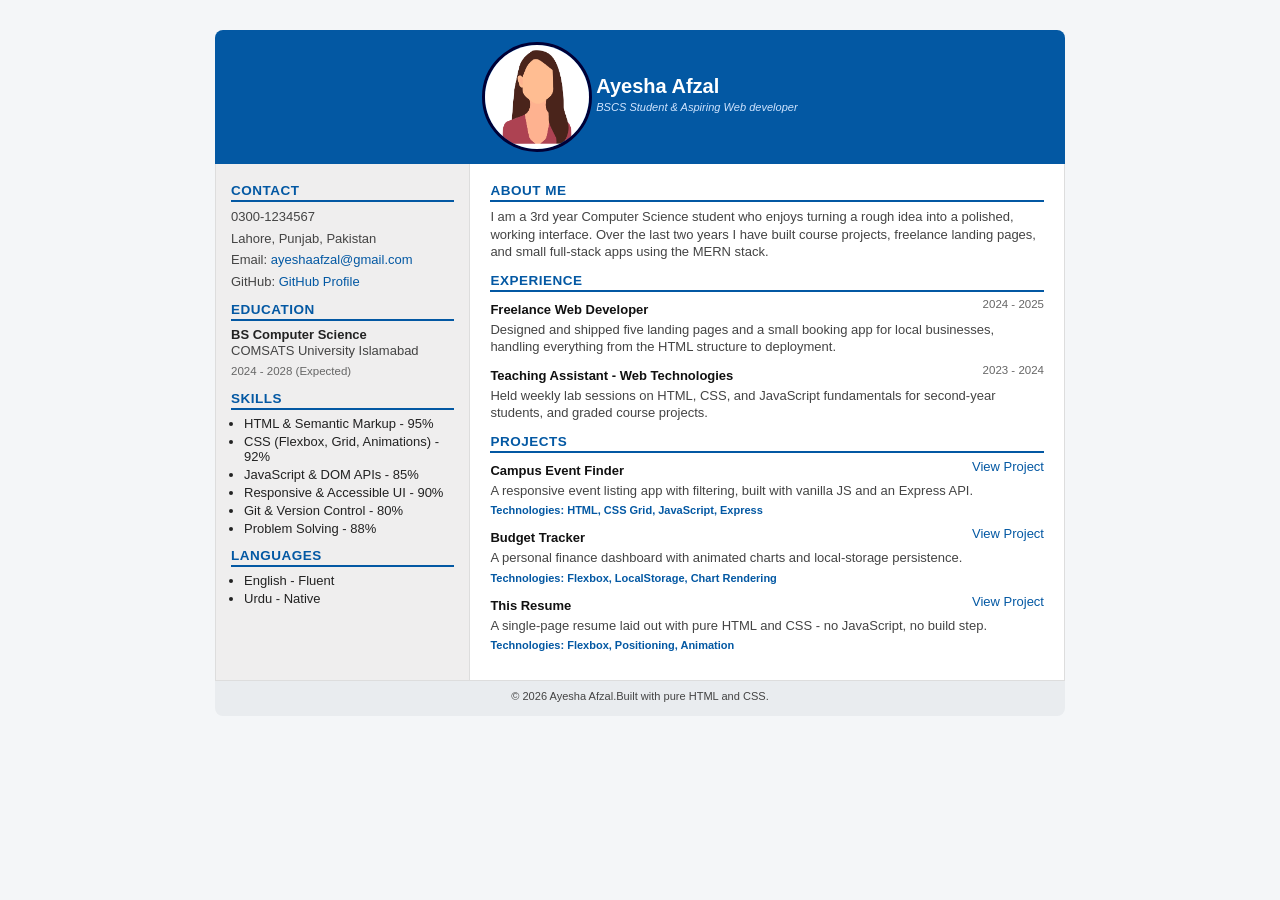
==== commit 0599879a: "Sucessfull adition." ====
--- a/assignment-1/index.html
+++ b/assignment-1/index.html
@@ -8,7 +8,7 @@
 </head>
 <body>
   <header class="header">
-      <div id="img_holder"><img src="images.jpg" alt="Profile Picture"></div>
+      <div id="img_holder"><img src="img.jpg" alt="Profile Picture"></div>
       <div class="header-txt">
       <h1>Ayesha Afzal</h1>
       <p id="tagline">BSCS Student &amp; Aspiring Web developer</p>
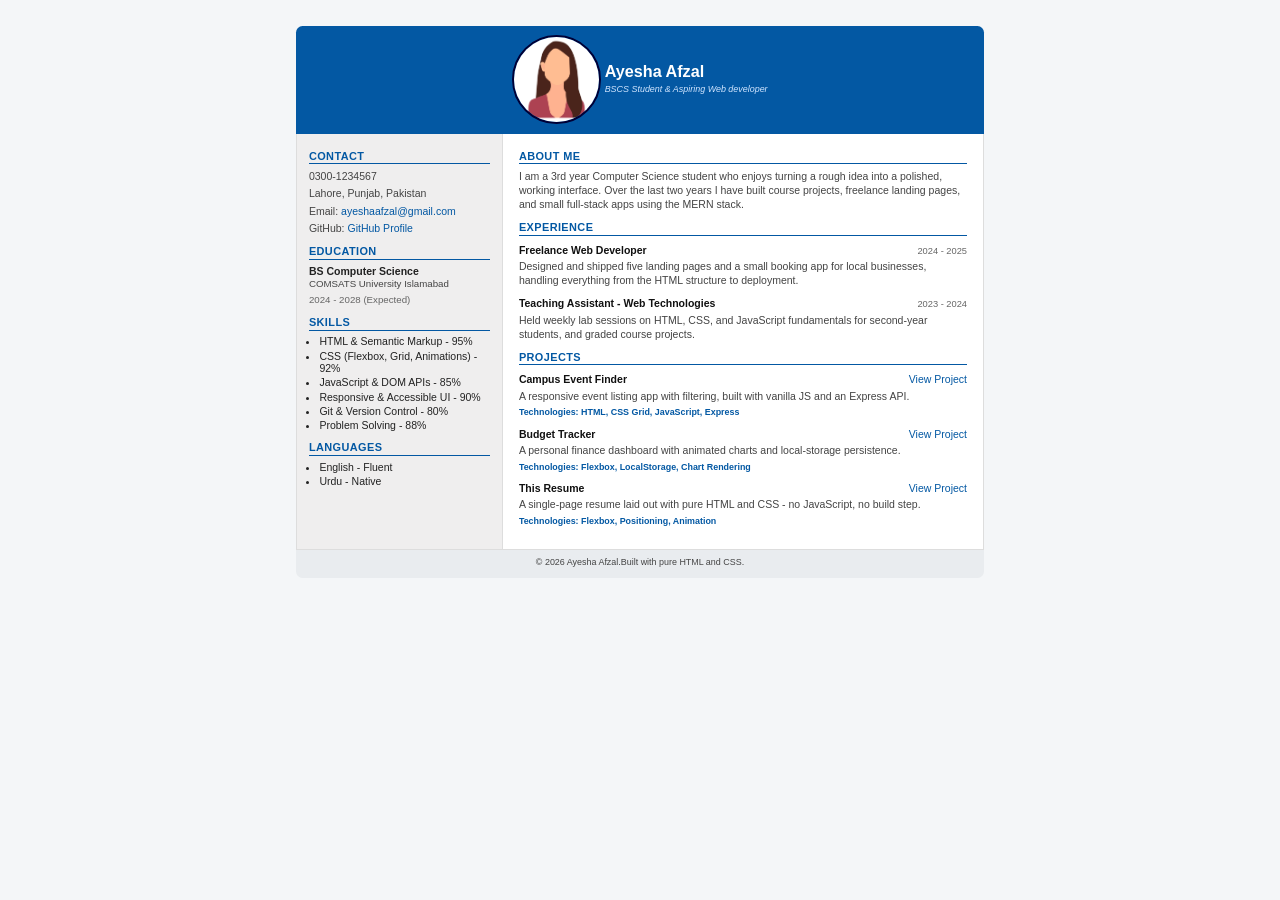
==== commit a2ab8d94: "update assignment 1" ====
--- a/assignment-1/index.html
+++ b/assignment-1/index.html
@@ -4,7 +4,7 @@
     <meta charset="UTF-8">
     <meta name="viewport" content="width=device-width, initial-scale=1.0">
     <title>Resume</title>
-    <link rel="stylesheet" href="style.css">
+    <link rel="stylesheet" href="styles.css">
 </head>
 <body>
   <header class="header">
@@ -20,13 +20,13 @@
         <section class="contact">
            <h2>Contact</h2>
            <p>0300-1234567</p>
-           <P>Lahore, Punjab, Pakistan</P>
+           <p>Lahore, Punjab, Pakistan</p>
            <p>Email: <a href="mailto:ayeshaafzal@gmail.com">ayeshaafzal@gmail.com</a></p>
            <p>GitHub: <a href="http://github.com/Ayesha-Afzal-005/Web-development">GitHub Profile</a></p>
         </section>
         <section>
           <h2>Education</h2>
-          <div class="education-item"></div>
+          <div class="education-item">
               <strong>BS Computer Science</strong>
               <p>COMSATS University Islamabad</p>
               <p class="date">2024 - 2028 (Expected)</p>
@@ -117,7 +117,7 @@
             <p>A single-page resume laid out with pure HTML and CSS - no JavaScript, no build step.</p>
             <p class="tech">Technologies: Flexbox, Positioning, Animation</p>
           </article>
-      </section>
+        </section>
     </main>
     <footer class="footer">
       <p>&copy; 2026 Ayesha Afzal.Built with pure HTML and CSS.</p>
--- a/assignment-1/styles.css
+++ b/assignment-1/styles.css
@@ -0,0 +1,152 @@
+*{
+    margin: 0;
+    padding: 0;
+    box-sizing: border-box;
+}
+
+html, body{
+    font-family: Arial, sans-serif;
+    font-size: 13px;
+    color: #222;
+    background-color: #f4f6f8;
+    padding: 15px;
+    display: flex;
+    flex-direction: column;
+    align-items: center;
+    zoom: 0.90;
+}
+
+.header{
+    width: 100%;
+    max-width: 850px;
+    display:flex;
+    align-items: center;
+    justify-content: center;
+    color: white;
+    background-color: #0358a3;
+    border-radius: 8px 8px 0 0;
+    padding: 12px 20px;
+}
+#img_holder{
+    width: 110px;
+    height: 110px;
+    border-radius: 50%;
+    border: 3px solid rgb(0, 0, 54);
+    overflow: hidden;
+    object-fit: fill;
+    z-index: 2;
+}
+#img_holder img{
+    width: 100%;
+    height: 100%;
+    object-fit: cover;
+}
+p{
+    margin-bottom: 4px;
+}
+h2, h3{
+    margin: 4px 0;
+}
+ul{
+    padding-left: 1.2rem;
+    margin: 2px 0;
+}
+hr{
+    margin: 4px 0;
+    border-top: 1px solid #ddd;
+}
+
+.header-txt h1{
+    margin-left: 0.3rem;
+    font-size: 20px;
+    margin-bottom: 2px;
+}
+#tagline{
+    font-size: 0.85rem;
+    font-style: italic;
+    margin-left: 0.3rem;
+    color: #d1e5ff;
+}
+.maincontent{
+    display: flex;
+    background-color: white;
+    width: 100%;
+    max-width: 850px;
+    border-left: 1px solid #ddd;
+    border-right: 1px solid #ddd;
+}
+.left{
+    width: 30%;
+    background-color: #efeeee;
+    padding: 15px;
+    border-right: 1px solid #ddd;
+}
+.right{
+    width: 70%;
+    padding: 15px 20px;
+}
+section, article{
+    margin-bottom: 12px;
+}
+h2{
+    font-size: 13.5px;
+    color: #0358a3;
+    border-bottom: 2px solid #0358a3;
+    padding-bottom: 2px;
+    margin-bottom: 6px;
+    text-transform: uppercase;
+    letter-spacing: 0.5px;
+}
+h3{
+    font-size: 13px;
+    color: #111;
+}
+p{
+    line-height: 1.35;
+    color: #444;
+}
+ul{
+    padding-left: 1rem;
+}
+li{
+    margin-bottom: 3px;
+}
+a{
+   color: #0358a3;
+   text-decoration: none;
+}
+a:hover{
+    text-decoration: underline;
+}
+.item{
+    margin-bottom: 8px;
+}
+.item-header{
+    display :flex;
+    justify-content: space-between;
+    align-items: baseline;
+}
+.date {
+    font-size: 11.5px;
+    color: #666;
+}
+.tech{
+    font-size: 11px;
+    font-weight: bold;
+    color: #0358a3;
+    margin-top: 2px;
+}
+.education-item p{
+    font-size: 12px;
+}
+.footer {
+  width: 100%;
+  max-width: 850px;
+  text-align: center;
+  padding: 8px 0;
+  font-size: 0.85rem;
+  color: #666;
+  background-color: #e9ecef; 
+  border-top: 1px solid #ddd;
+  border-radius: 0 0 8px 8px;
+}     
